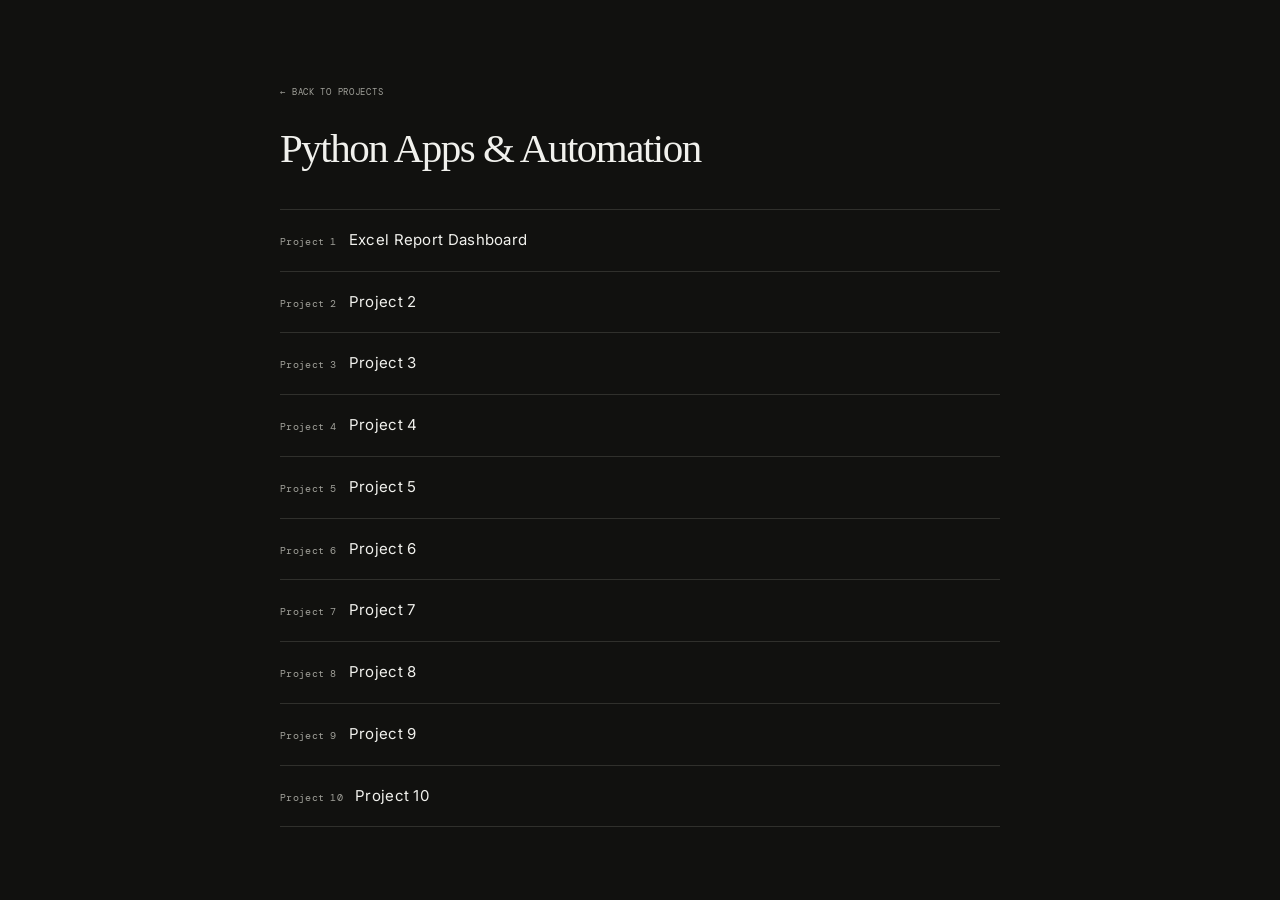
==== project-03-python-apps.html @ 06b9a6fe "Add files via upload" ====
<!DOCTYPE html>
<html lang="en">
<head>
    <meta charset="UTF-8">
    <meta name="viewport" content="width=device-width, initial-scale=1.0">
    <title>Python Apps & Automation</title>
    <meta name="description" content="Python Apps and Automation project details.">
    <link rel="preconnect" href="https://fonts.googleapis.com">
    <link rel="preconnect" href="https://fonts.gstatic.com" crossorigin>
    <link href="https://fonts.googleapis.com/css2?family=DM+Mono:wght@400;500&family=Inter:wght@400;500;600&family=Space+Grotesk:wght@500;600&display=swap" rel="stylesheet">
    <link rel="stylesheet" href="style.css">
</head>
<body class="project-page">
    <main class="project-detail-page">
        <header class="project-detail-header">
            <a class="back-link" href="index.html">← Back to Projects</a>
            <h1>Python Apps &amp; Automation</h1>
        </header>

        <ul class="project-detail-list">
            <li><span>Project 1</span><a href="https://excel-analyzer.streamlit.app/" target="_blank" rel="noreferrer">Excel Report Dashboard</a></li>
            <li><span>Project 2</span>Project 2</li>
            <li><span>Project 3</span>Project 3</li>
            <li><span>Project 4</span>Project 4</li>
            <li><span>Project 5</span>Project 5</li>
            <li><span>Project 6</span>Project 6</li>
            <li><span>Project 7</span>Project 7</li>
            <li><span>Project 8</span>Project 8</li>
            <li><span>Project 9</span>Project 9</li>
            <li><span>Project 10</span>Project 10</li>
        </ul>
    </main>
</body>
</html>
---- style.css ----
* {
    box-sizing: border-box;
    margin: 0;
    padding: 0;
}

:root {
    --paper: #fbfbfa;
    --paper-2: #f5f5f2;
    --ink: #171717;
    --muted: #777773;
    --line: #e5e5e0;
    --accent: #1b1b1b;
    --sidebar: 202px;
    --content: 790px;
}

body.dark {
    --paper: #11110f;
    --paper-2: #171715;
    --ink: #f1f1ed;
    --muted: #a1a19a;
    --line: #30302c;
    --accent: #f1f1ed;
}

html {
    scroll-behavior: smooth;
}

body {
    background: var(--paper);
    color: var(--ink);
    font-family: Inter, Arial, sans-serif;
    font-size: 13px;
    line-height: 1.65;
    transition: background .25s ease, color .25s ease;
}

a {
    color: inherit;
    text-decoration: none;
}

button {
    font: inherit;
}

.sidebar {
    position: fixed;
    inset: 0 auto 0 0;
    width: var(--sidebar);
    border-right: 1px solid var(--line);
    background: var(--paper);
    z-index: 20;
}

.sidebar-inner {
    height: 100%;
    padding: 15px 18px;
    display: flex;
    flex-direction: column;
}

.brand {
    font-family: Georgia, serif;
    font-size: 15px;
    margin-bottom: 25px;
}

.side-nav {
    font-family: "DM Mono", monospace;
    font-size: 11px;
    color: var(--muted);
}

.nav-group {
    display: grid;
    gap: 7px;
}

.nav-group a {
    display: flex;
    align-items: center;
    gap: 9px;
    padding: 1px 0;
    transition: color .2s ease, transform .2s ease;
}

.nav-group a:hover,
.nav-group a.active {
    color: var(--ink);
    transform: translateX(2px);
}

.nav-icon {
    width: 14px;
    text-align: center;
    color: #969690;
}

.nav-divider,
.mini-divider {
    height: 1px;
    background: var(--line);
    margin: 15px 0;
}

.sidebar-bottom {
    margin-top: auto;
    font-family: "DM Mono", monospace;
    font-size: 9px;
    color: var(--muted);
}

.keyboard-row {
    display: flex;
    align-items: center;
    gap: 5px;
    margin: 8px 0;
}

.keyboard-row span {
    margin-right: auto;
}

kbd {
    border: 1px solid var(--line);
    border-radius: 3px;
    padding: 1px 4px;
    background: var(--paper-2);
    font-size: 8px;
}

.viewer-row {
    display: flex;
    align-items: center;
    gap: 8px;
}

.avatar-stack {
    display: flex;
}

.avatar-stack span {
    width: 20px;
    height: 20px;
    margin-left: -4px;
    border: 2px solid var(--paper);
    border-radius: 50%;
    display: grid;
    place-items: center;
    background: var(--paper-2);
    color: var(--ink);
    font-size: 7px;
}

.avatar-stack span:first-child {
    margin-left: 0;
}

.viewer-row strong {
    font-size: 9px;
    color: var(--ink);
}

.viewer-note {
    margin-top: 6px;
    line-height: 1.5;
}

.sidebar-actions {
    display: flex;
    gap: 6px;
}

.sidebar-actions button {
    width: 27px;
    height: 27px;
    border: 1px solid var(--line);
    border-radius: 50%;
    background: var(--paper);
    color: var(--muted);
    cursor: pointer;
}

.sidebar-actions button:hover {
    color: var(--ink);
    background: var(--paper-2);
}

.contact-label {
    margin-top: 15px;
    line-height: 1.5;
}

.email-link {
    display: inline-block;
    color: var(--ink);
    margin-top: 4px;
    font-size: 9px;
}

.main {
    margin-left: var(--sidebar);
    min-height: 100vh;
}

.hero,
.content-section {
    width: min(calc(100% - 40px), var(--content));
    margin: 0 auto;
}

.hero {
    min-height: 600px;
    padding-top: 65px;
    position: relative;
}

.hero-grid {
    display: grid;
    grid-template-columns: 1fr 1fr;
    gap: 48px;
    align-items: end;
    padding-top: 20px;
}

.portrait-wrap {
    height: 305px;
    display: flex;
    justify-content: flex-end;
    align-items: end;
}

.portrait {
    width: 270px;
    height: 300px;
    position: relative;
    overflow: hidden;
    filter: grayscale(1);
}

.portrait img {
    width: 100%;
    height: 100%;
    display: block;
    object-fit: cover;
    object-position: center 18%;
}

.portrait::after {
    content: "";
    position: absolute;
    inset: 0;
    opacity: .28;
    background-image: radial-gradient(#111 0.8px, transparent .8px);
    background-size: 4px 4px;
    mix-blend-mode: multiply;
}

.portrait-head {
    position: absolute;
    width: 115px;
    height: 135px;
    top: 15px;
    left: 78px;
    border-radius: 48% 48% 45% 45%;
    background: linear-gradient(100deg, #d7d7d3, #f3f3ef 60%, #c8c8c3);
    z-index: 2;
}

.portrait-hair {
    position: absolute;
    width: 122px;
    height: 70px;
    left: -3px;
    top: -5px;
    border-radius: 55% 50% 30% 20%;
    background: #252525;
}

.portrait-face {
    position: absolute;
    inset: 35px 18px 8px;
    border-radius: 45%;
    background: linear-gradient(100deg, #d0d0cc, #f0f0ec);
}

.portrait-ear {
    position: absolute;
    top: 67px;
    width: 17px;
    height: 30px;
    border-radius: 50%;
    background: #d2d2ce;
}

.portrait-ear.left { left: -8px; }
.portrait-ear.right { right: -8px; }

.portrait-eye {
    position: absolute;
    top: 72px;
    width: 8px;
    height: 3px;
    background: #333;
    border-radius: 50%;
    z-index: 3;
}
.portrait-eye.left { left: 36px; }
.portrait-eye.right { right: 36px; }

.portrait-nose {
    position: absolute;
    width: 13px;
    height: 23px;
    top: 77px;
    left: 51px;
    border-right: 1px solid #777;
    border-bottom: 1px solid #777;
    transform: rotate(15deg);
    z-index: 3;
}

.portrait-mouth {
    position: absolute;
    width: 24px;
    height: 7px;
    top: 103px;
    left: 45px;
    border-bottom: 2px solid #666;
    border-radius: 50%;
    z-index: 3;
}

.portrait-body {
    position: absolute;
    left: 35px;
    bottom: -15px;
    width: 205px;
    height: 170px;
    border-radius: 48% 48% 0 0;
    background: #292929;
    z-index: 1;
}

.intro {
    padding-bottom: 7px;
}

.eyebrow {
    font-family: "DM Mono", monospace;
    font-size: 9px;
    color: var(--muted);
    letter-spacing: .05em;
    margin-bottom: 10px;
}

.intro h1 {
    font-family: Georgia, "Times New Roman", serif;
    font-size: 41px;
    line-height: 1;
    font-weight: 400;
    letter-spacing: -1.5px;
    margin-bottom: 22px;
}

.intro p {
    color: var(--muted);
    max-width: 350px;
    margin-bottom: 18px;
}

.intro .lead {
    color: var(--ink);
}

.socials {
    display: flex;
    gap: 14px;
    font-family: "DM Mono", monospace;
    font-size: 9px;
    margin-top: 26px;
    color: var(--muted);
}

.socials a:hover {
    color: var(--ink);
}

.stats {
    margin-top: 52px;
    display: grid;
    grid-template-columns: repeat(4, 1fr);
    border-top: 1px solid var(--line);
    border-bottom: 1px solid var(--line);
}

.stats > div {
    min-height: 75px;
    padding: 14px 15px 11px 0;
    border-right: 1px solid var(--line);
}

.stats > div:not(:first-child) {
    padding-left: 18px;
}

.stats > div:last-child {
    border-right: 0;
}

.stats strong {
    display: block;
    font-family: Georgia, serif;
    font-size: 17px;
    font-weight: 400;
}

.stats span {
    display: block;
    margin-top: 2px;
    font-family: "DM Mono", monospace;
    font-size: 7px;
    color: var(--muted);
}

.dot-pattern {
    height: 65px;
    margin-top: 0;
    background-image: radial-gradient(var(--line) .8px, transparent .8px);
    background-size: 7px 7px;
    mask-image: linear-gradient(to bottom, black, transparent);
    opacity: .7;
}

.content-section {
    padding: 48px 0 30px;
}

.section-top {
    display: flex;
    justify-content: space-between;
    align-items: center;
    font-family: "DM Mono", monospace;
    font-size: 9px;
    color: var(--muted);
    margin-bottom: 28px;
}

.section-top a:hover {
    color: var(--ink);
}

.project-row,
.experience-row {
    display: grid;
    grid-template-columns: 1.35fr 1.5fr auto;
    gap: 25px;
    align-items: start;
    padding: 16px 0;
    border-top: 1px solid var(--line);
}

.project-row-link {
    display: block;
    color: inherit;
    text-decoration: none;
}

.project-row-link:hover .project-row h2,
.project-row-link:hover .project-year,
.project-row-link:hover .project-description p {
    color: var(--ink);
}

.project-row:last-child,
.experience-row:last-child {
    border-bottom: 1px solid var(--line);
}

body.project-page {
    background: #11110f;
    color: #f1f1ed;
    font-family: Inter, Arial, sans-serif;
    font-size: 13px;
    line-height: 1.65;
}

.project-detail-page {
    max-width: 760px;
    margin: 0 auto;
    padding: 80px 20px 60px;
}

.project-detail-header {
    margin-bottom: 40px;
}

.back-link {
    display: inline-block;
    margin-bottom: 24px;
    font-family: "DM Mono", monospace;
    font-size: 9px;
    letter-spacing: 0.08em;
    color: #a1a19a;
    text-transform: uppercase;
}

.back-link:hover {
    color: #f1f1ed;
}

.project-detail-header h1 {
    font-family: Georgia, "Times New Roman", serif;
    font-size: 41px;
    line-height: 1;
    letter-spacing: -1.5px;
    font-weight: 400;
    margin-top: 4px;
}

.project-detail-list {
    list-style: none;
    border-top: 1px solid #30302c;
}

.project-detail-list li {
    padding: 18px 0;
    border-bottom: 1px solid #30302c;
    font-family: Inter, Arial, sans-serif;
    font-size: 15px;
    color: #f1f1ed;
    letter-spacing: 0.02em;
}

.project-detail-list a {
    color: #f1f1ed;
    text-decoration: none;
}

.project-detail-list a:hover {
    color: #ffffff;
    text-decoration: underline;
}

.project-detail-list li span {
    color: #a1a19a;
    font-family: "DM Mono", monospace;
    font-size: 10px;
    margin-right: 12px;
}

.project-title {
    display: flex;
    gap: 10px;
}

.project-number {
    font-family: "DM Mono", monospace;
    color: var(--muted);
    font-size: 9px;
    padding-top: 4px;
}

.project-row h2,
.experience-row h2 {
    font-family: Inter, sans-serif;
    font-size: 13px;
    font-weight: 600;
    line-height: 1.35;
}

.project-description p,
.experience-row p {
    color: var(--muted);
    font-size: 11px;
    line-height: 1.55;
}

.project-year,
.experience-row > span {
    font-family: "DM Mono", monospace;
    color: var(--muted);
    font-size: 8px;
    white-space: nowrap;
}

.tags {
    display: flex;
    flex-wrap: wrap;
    gap: 5px;
    margin-top: 10px;
}

.tags span {
    border: 1px solid var(--line);
    padding: 2px 6px;
    font-family: "DM Mono", monospace;
    font-size: 7px;
    color: var(--muted);
}

.experience-row {
    grid-template-columns: 90px 1fr auto;
}

.date {
    font-family: "DM Mono", monospace;
    font-size: 8px;
    color: var(--muted);
}

.stack-grid {
    display: grid;
    grid-template-columns: 1fr;
    border-top: 1px solid var(--line);
}

.stack-grid > div {
    display: grid;
    grid-template-columns: 28px minmax(150px, .65fr) 1.35fr;
    gap: 12px;
    align-items: start;
    padding: 20px 0;
    border-bottom: 1px solid var(--line);
}

.stack-grid > div:nth-child(even) {
    padding-left: 0;
    border-left: 0;
}

.stack-grid span {
    font-family: "DM Mono", monospace;
    color: var(--muted);
    font-size: 8px;
}

.stack-grid h3 {
    font-family: Georgia, serif;
    font-size: 19px;
    font-weight: 400;
    margin: 0;
}

.stack-grid p {
    color: var(--muted);
    font-size: 10px;
    line-height: 1.55;
}

.service-list {
    border-top: 1px solid var(--line);
}

.service-list > div {
    display: grid;
    grid-template-columns: 1fr 1.4fr;
    gap: 20px;
    padding: 15px 0;
    border-bottom: 1px solid var(--line);
}

.service-list strong {
    font-size: 12px;
}

.service-list span {
    color: var(--muted);
    font-size: 10px;
}

.education-card {
    display: grid;
    grid-template-columns: 1fr 1fr;
    gap: 35px;
    padding: 25px 0;
    border-top: 1px solid var(--line);
    border-bottom: 1px solid var(--line);
}

.education-card h2 {
    font-family: Georgia, serif;
    font-size: 25px;
    font-weight: 400;
}

.education-card p {
    color: var(--muted);
    font-size: 11px;
}

.contact-section {
    padding-bottom: 80px;
}

.contact-card {
    border-top: 1px solid var(--line);
    border-bottom: 1px solid var(--line);
    padding: 55px 0;
}

.contact-card h2 {
    font-family: Georgia, serif;
    font-size: clamp(38px, 7vw, 66px);
    line-height: .98;
    font-weight: 400;
    letter-spacing: -2px;
    margin: 10px 0 18px;
}

.contact-card h2 em {
    color: var(--muted);
}

.contact-card p {
    max-width: 420px;
    color: var(--muted);
    margin-bottom: 24px;
}

.contact-button {
    display: inline-block;
    border-bottom: 1px solid var(--ink);
    font-family: "DM Mono", monospace;
    font-size: 10px;
    padding-bottom: 3px;
}

footer {
    width: min(calc(100% - 40px), var(--content));
    margin: 0 auto;
    padding: 25px 0 40px;
    display: flex;
    justify-content: space-between;
    gap: 20px;
    font-family: "DM Mono", monospace;
    font-size: 8px;
    color: var(--muted);
}

.mobile-menu,
.mobile-only {
    display: none;
}

@media (max-width: 850px) {
    :root {
        --sidebar: 180px;
    }

    .hero-grid {
        gap: 30px;
    }

    .portrait {
        transform: scale(.88);
        transform-origin: bottom right;
    }

    .project-row {
        grid-template-columns: 1fr 1.3fr;
    }

    .project-year {
        grid-column: 2;
    }
}

@media (max-width: 680px) {
    :root {
        --sidebar: 0px;
    }

    body {
        font-size: 13px;
    }

    .sidebar {
        width: 270px;
        transform: translateX(-100%);
        transition: transform .25s ease;
        box-shadow: 10px 0 40px rgba(0,0,0,.08);
    }

    .sidebar.open {
        transform: translateX(0);
    }

    .mobile-menu {
        display: grid;
        place-items: center;
        position: fixed;
        top: 14px;
        right: 14px;
        width: 36px;
        height: 36px;
        z-index: 30;
        border: 1px solid var(--line);
        border-radius: 50%;
        background: var(--paper);
        color: var(--ink);
        cursor: pointer;
    }

    .mobile-only {
        display: block !important;
    }

    .main {
        margin-left: 0;
    }

    .hero,
    .content-section,
    footer {
        width: min(calc(100% - 34px), var(--content));
    }

    .hero {
        padding-top: 60px;
        min-height: auto;
    }

    .hero-grid {
        grid-template-columns: 1fr;
        gap: 20px;
    }

    .portrait-wrap {
        height: 250px;
        justify-content: center;
    }

    .portrait {
        transform: scale(.8);
        transform-origin: center bottom;
    }

    .intro h1 {
        font-size: 38px;
    }

    .stats {
        grid-template-columns: 1fr 1fr;
        margin-top: 35px;
    }

    .stats > div:nth-child(2) {
        border-right: 0;
    }

    .stats > div:nth-child(3),
    .stats > div:nth-child(4) {
        border-top: 1px solid var(--line);
    }

    .stats > div:nth-child(3) {
        padding-left: 0;
    }

    .project-row,
    .experience-row {
        grid-template-columns: 1fr;
        gap: 9px;
    }

    .project-year,
    .experience-row > span {
        grid-column: auto;
    }

    .experience-row {
        gap: 4px;
    }

    .stack-grid {
        grid-template-columns: 1fr;
    }

    .stack-grid > div:nth-child(even) {
        padding-left: 0;
        border-left: 0;
    }

    .service-list > div,
    .education-card {
        grid-template-columns: 1fr;
    }

    footer {
        flex-direction: column;
    }
}
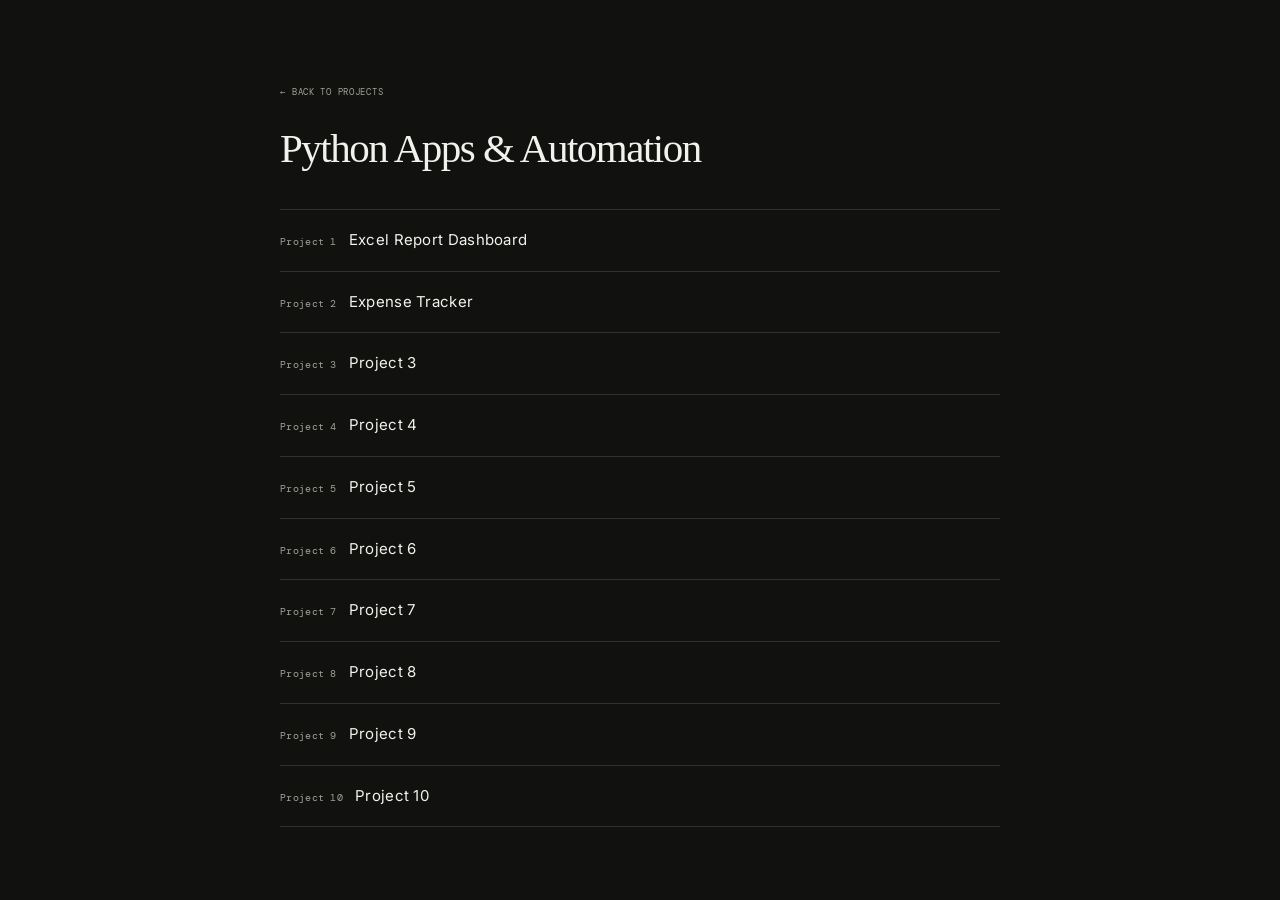
==== commit 7d205bf8: "Initial commit" ====
--- a/project-03-python-apps.html
+++ b/project-03-python-apps.html
@@ -19,7 +19,7 @@
 
         <ul class="project-detail-list">
             <li><span>Project 1</span><a href="https://excel-analyzer.streamlit.app/" target="_blank" rel="noreferrer">Excel Report Dashboard</a></li>
-            <li><span>Project 2</span>Project 2</li>
+            <li><span>Project 2</span><a href="https://automated-expense-tracker.streamlit.app/" target="_blank" rel="noreferrer">Expense Tracker</a></li>
             <li><span>Project 3</span>Project 3</li>
             <li><span>Project 4</span>Project 4</li>
             <li><span>Project 5</span>Project 5</li>
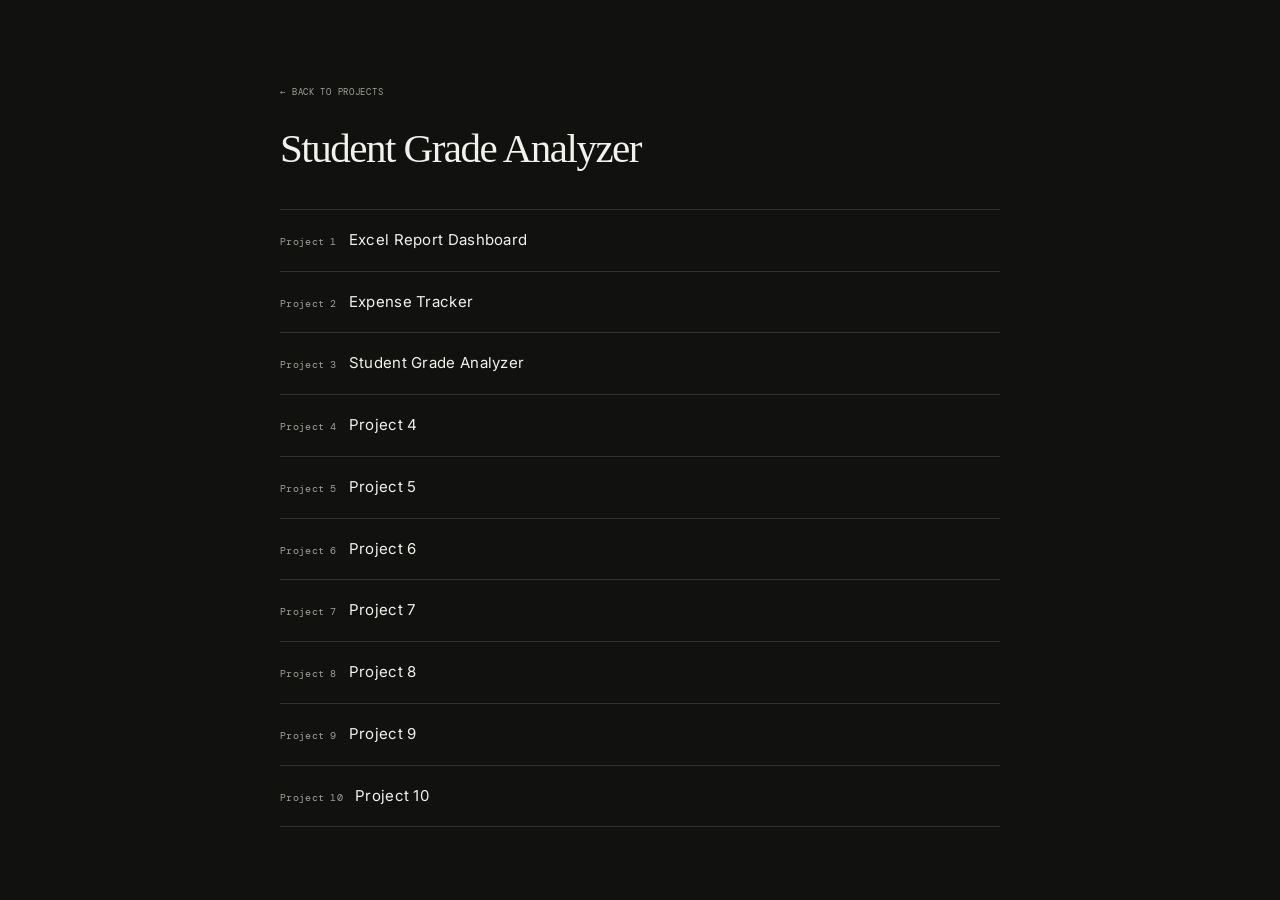
==== commit c80c703a: "Adding student grade analyzer" ====
--- a/project-03-python-apps.html
+++ b/project-03-python-apps.html
@@ -3,8 +3,8 @@
 <head>
     <meta charset="UTF-8">
     <meta name="viewport" content="width=device-width, initial-scale=1.0">
-    <title>Python Apps & Automation</title>
-    <meta name="description" content="Python Apps and Automation project details.">
+    <title>Student Grade Analyzer</title>
+    <meta name="description" content="Student Grade Analyzer project details.">
     <link rel="preconnect" href="https://fonts.googleapis.com">
     <link rel="preconnect" href="https://fonts.gstatic.com" crossorigin>
     <link href="https://fonts.googleapis.com/css2?family=DM+Mono:wght@400;500&family=Inter:wght@400;500;600&family=Space+Grotesk:wght@500;600&display=swap" rel="stylesheet">
@@ -14,13 +14,13 @@
     <main class="project-detail-page">
         <header class="project-detail-header">
             <a class="back-link" href="index.html">← Back to Projects</a>
-            <h1>Python Apps &amp; Automation</h1>
+            <h1>Student Grade Analyzer</h1>
         </header>
 
         <ul class="project-detail-list">
             <li><span>Project 1</span><a href="https://excel-analyzer.streamlit.app/" target="_blank" rel="noreferrer">Excel Report Dashboard</a></li>
             <li><span>Project 2</span><a href="https://automated-expense-tracker.streamlit.app/" target="_blank" rel="noreferrer">Expense Tracker</a></li>
-            <li><span>Project 3</span>Project 3</li>
+            <li><span>Project 3</span><a href="https://student-grade-analyzer.streamlit.app/" target="_blank" rel="noreferrer">Student Grade Analyzer</a></li>
             <li><span>Project 4</span>Project 4</li>
             <li><span>Project 5</span>Project 5</li>
             <li><span>Project 6</span>Project 6</li>
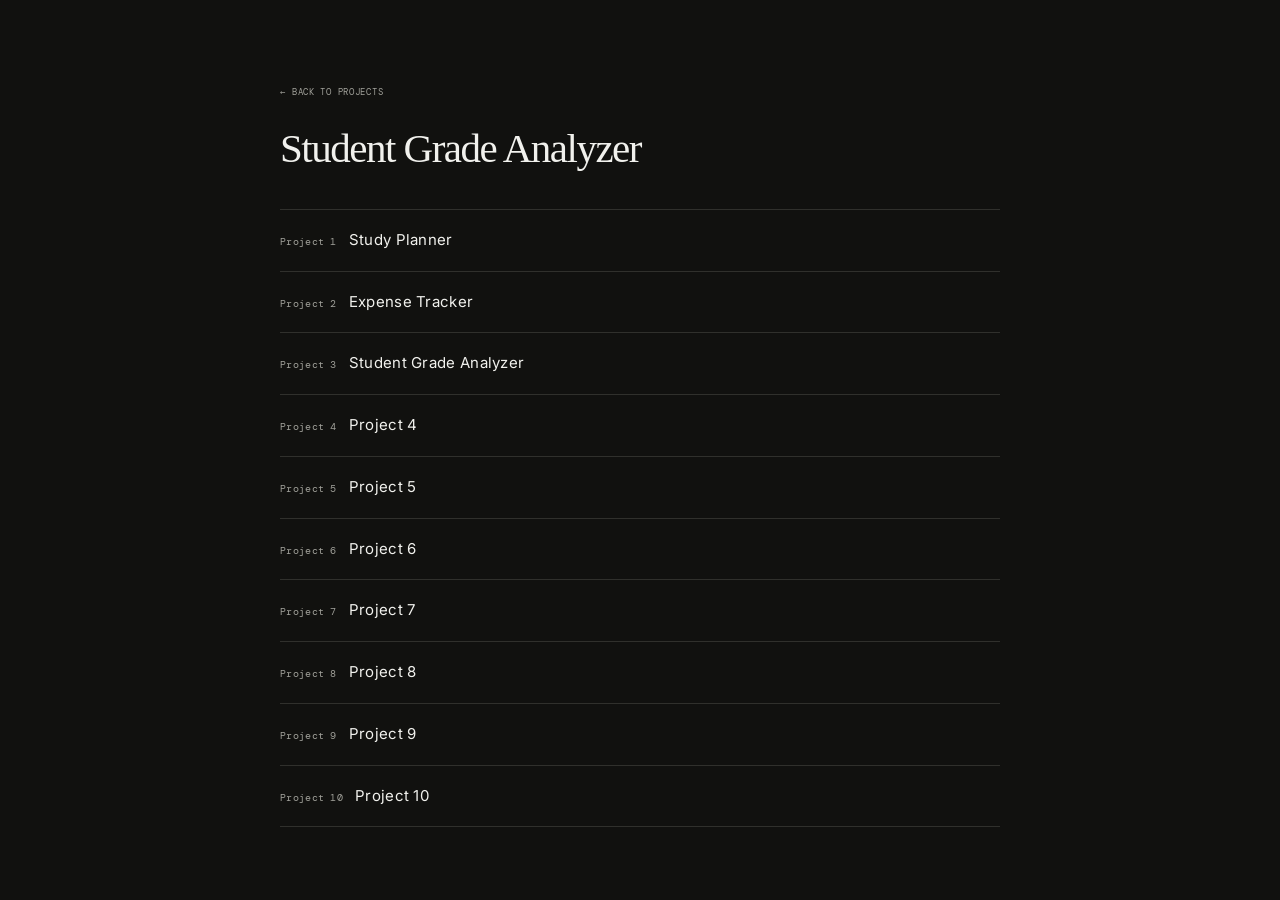
==== commit c58f4509: "Replace excel dashboard with study planner" ====
--- a/project-03-python-apps.html
+++ b/project-03-python-apps.html
@@ -18,7 +18,7 @@
         </header>
 
         <ul class="project-detail-list">
-            <li><span>Project 1</span><a href="https://excel-analyzer.streamlit.app/" target="_blank" rel="noreferrer">Excel Report Dashboard</a></li>
+            <li><span>Project 1</span><a href="https://student-study-planner1.streamlit.app//" target="_blank" rel="noreferrer">Study Planner</a></li>
             <li><span>Project 2</span><a href="https://automated-expense-tracker.streamlit.app/" target="_blank" rel="noreferrer">Expense Tracker</a></li>
             <li><span>Project 3</span><a href="https://student-grade-analyzer.streamlit.app/" target="_blank" rel="noreferrer">Student Grade Analyzer</a></li>
             <li><span>Project 4</span>Project 4</li>
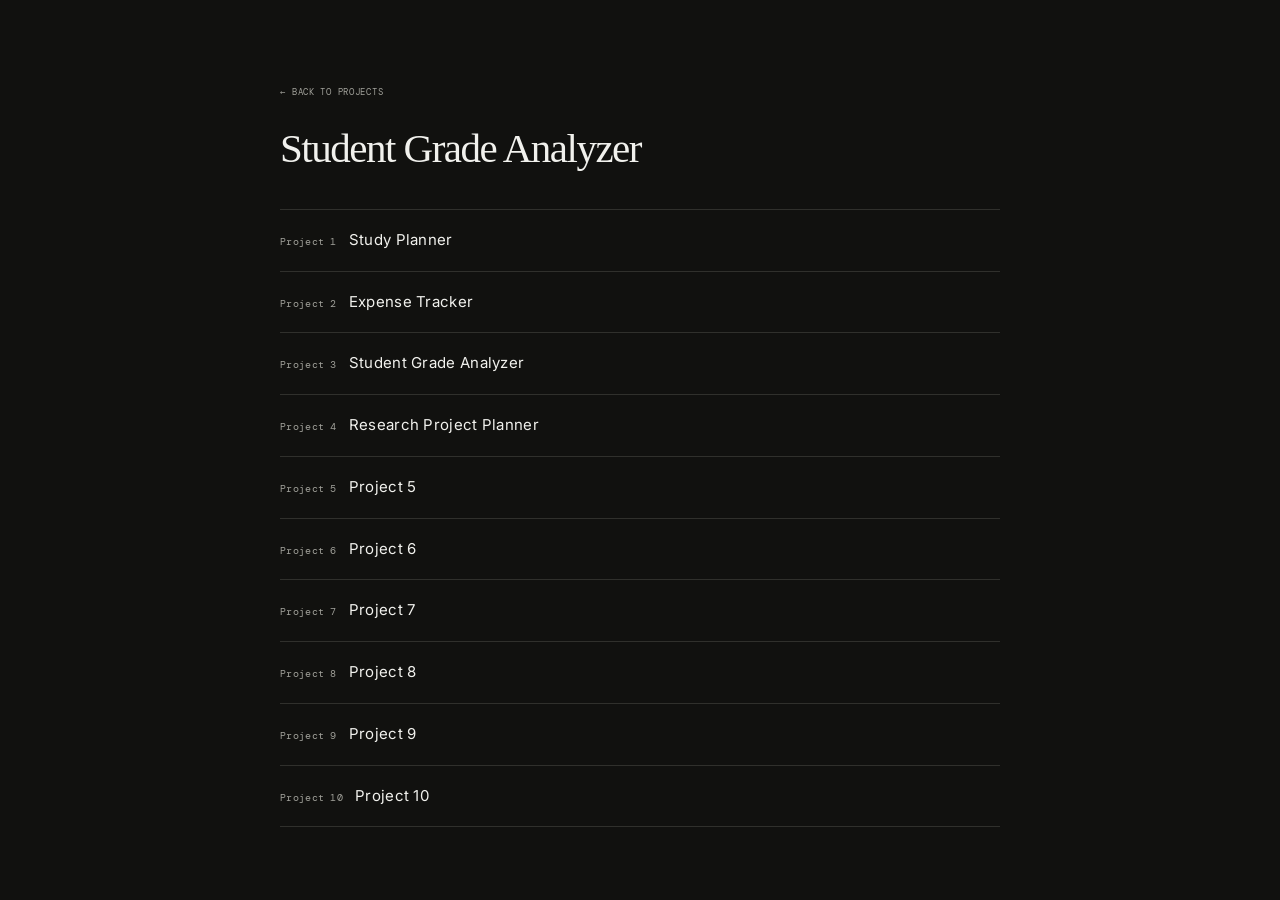
==== commit b3fbf9bc: "adding 4th link" ====
--- a/project-03-python-apps.html
+++ b/project-03-python-apps.html
@@ -21,7 +21,7 @@
             <li><span>Project 1</span><a href="https://student-study-planner1.streamlit.app//" target="_blank" rel="noreferrer">Study Planner</a></li>
             <li><span>Project 2</span><a href="https://automated-expense-tracker.streamlit.app/" target="_blank" rel="noreferrer">Expense Tracker</a></li>
             <li><span>Project 3</span><a href="https://student-grade-analyzer.streamlit.app/" target="_blank" rel="noreferrer">Student Grade Analyzer</a></li>
-            <li><span>Project 4</span>Project 4</li>
+            <li><span>Project 4</span><a href="https://research-project-planner.streamlit.app/" target="_blank" rel="noreferrer">Research Project Planner</a></li>
             <li><span>Project 5</span>Project 5</li>
             <li><span>Project 6</span>Project 6</li>
             <li><span>Project 7</span>Project 7</li>
